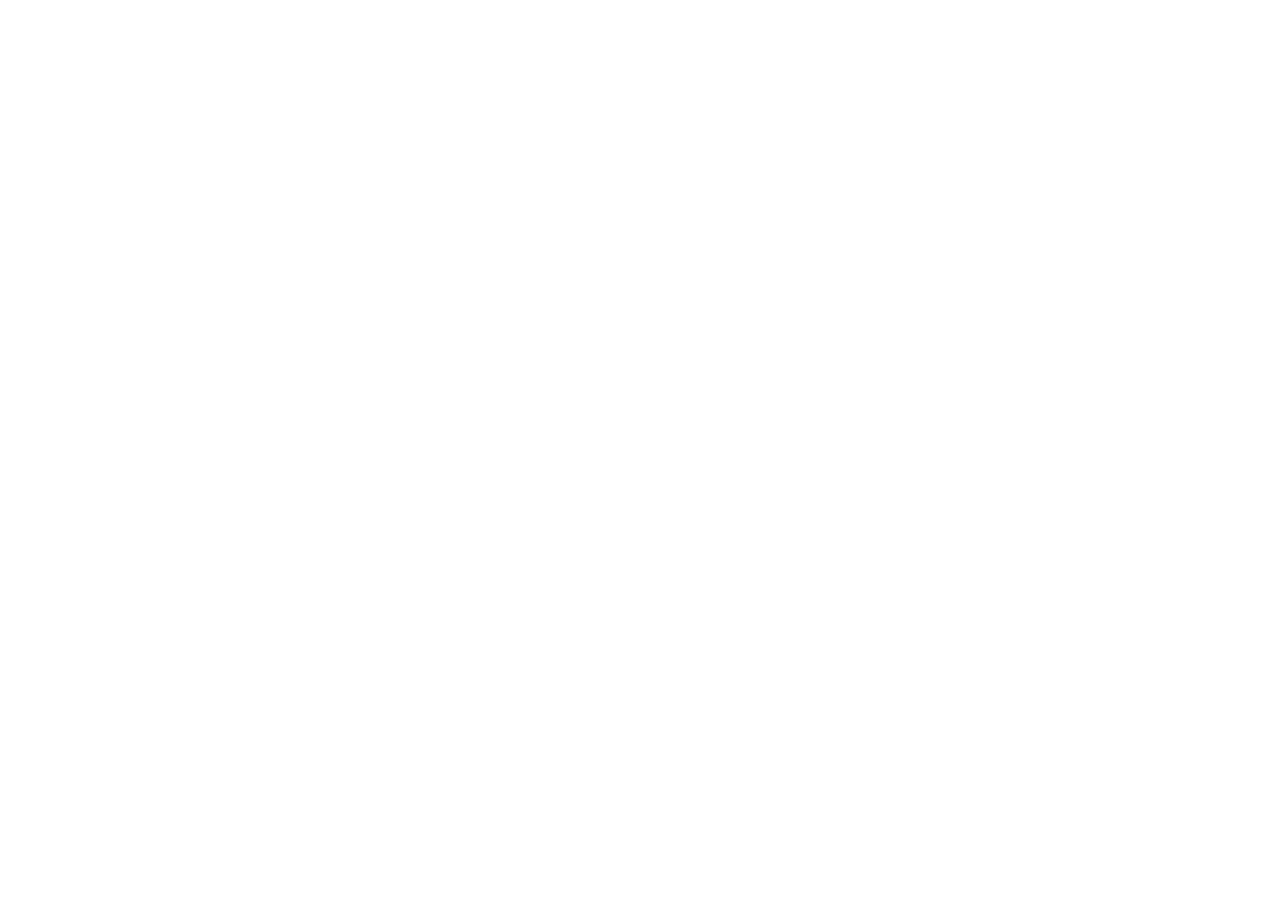
==== index.html @ c2398900 "Probando conexion de subida" ====
<!DOCTYPE html>
<html lang="en">

<head>
    <meta charset="UTF-8">
    <meta name="viewport" content="width=device-width, initial-scale=1.0">
    <title>Document</title>


    <link rel="stylesheet" href="https://stackpath.bootstrapcdn.com/bootstrap/4.3.1/css/bootstrap.min.css"
        integrity="sha384-ggOyR0iXCbMQv3Xipma34MD+dH/1fQ784/j6cY/iJTQUOhcWr7x9JvoRxT2MZw1T" crossorigin="anonymous">

    <script src="https://code.jquery.com/jquery-3.3.1.slim.min.js"
        integrity="sha384-q8i/X+965DzO0rT7abK41JStQIAqVgRVzpbzo5smXKp4YfRvH+8abtTE1Pi6jizo"
        crossorigin="anonymous"></script>
    <script src="https://cdnjs.cloudflare.com/ajax/libs/popper.js/1.14.7/umd/popper.min.js"
        integrity="sha384-UO2eT0CpHqdSJQ6hJty5KVphtPhzWj9WO1clHTMGa3JDZwrnQq4sF86dIHNDz0W1"
        crossorigin="anonymous"></script>
    <script src="https://stackpath.bootstrapcdn.com/bootstrap/4.3.1/js/bootstrap.min.js"
        integrity="sha384-JjSmVgyd0p3pXB1rRibZUAYoIIy6OrQ6VrjIEaFf/nJGzIxFDsf4x0xIM+B07jRM"
        crossorigin="anonymous"></script>

</head>

<body>

</body>

</html>
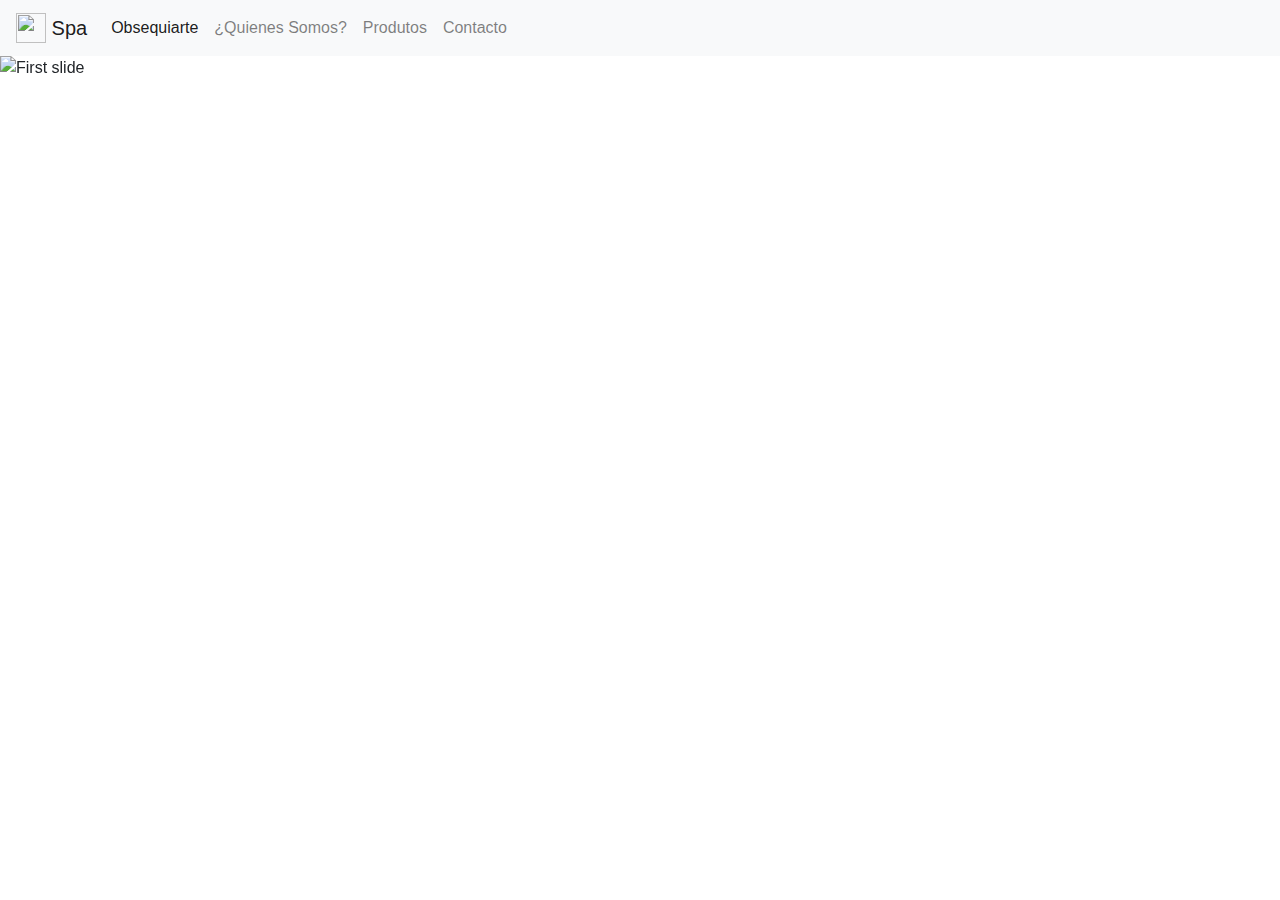
==== commit c8e285cf: "Primera media hora" ====
--- a/index.html
+++ b/index.html
@@ -20,10 +20,74 @@
         integrity="sha384-JjSmVgyd0p3pXB1rRibZUAYoIIy6OrQ6VrjIEaFf/nJGzIxFDsf4x0xIM+B07jRM"
         crossorigin="anonymous"></script>
 
+    <link rel="stylesheet" href="estilo.css">
+
 </head>
 
 <body>
 
+    <!-- Image and text -->
+
+  <nav class="navbar navbar-expand-lg navbar-light bg-light">
+    <a class="navbar-brand" href="#">
+        <img src="https://image.flaticon.com/icons/png/512/36/36285.png" width="30" height="30" class="d-inline-block align-top" alt="">
+        Spa
+      </a>
+    <button class="navbar-toggler" type="button" data-toggle="collapse" data-target="#navbarNav" aria-controls="navbarNav" aria-expanded="false" aria-label="Toggle navigation">
+      <span class="navbar-toggler-icon"></span>
+    </button>
+    <div class="collapse navbar-collapse" id="navbarNav">
+      <ul class="navbar-nav">
+        <li class="nav-item active">
+          <a class="nav-link" href="#">Obsequiarte <span class="sr-only">(current)</span></a>
+        </li>
+        <li class="nav-item">
+          <a class="nav-link" href="#">¿Quienes Somos?</a>
+        </li>
+        <li class="nav-item">
+          <a class="nav-link" href="#">Produtos</a>
+        </li>
+        <li class="nav-item">
+          <a class="nav-link" href="#">Contacto</a>
+        </li>   
+      </ul>
+    </div>
+  </nav>
+
+
+  <div class="conatiner">
+    <div id="carouselExampleIndicators" class="carousel slide" data-ride="carousel">
+        <ol class="carousel-indicators">
+          <li data-target="#carouselExampleIndicators" data-slide-to="0" class="active"></li>
+          <li data-target="#carouselExampleIndicators" data-slide-to="1"></li>
+          <li data-target="#carouselExampleIndicators" data-slide-to="2"></li>
+        </ol>
+        <div class="carousel-inner">
+          <div class="carousel-item active">
+            <img class="d-block w-100 img-slider" src="https://1685481792.rsc.cdn77.org/wp-content/uploads/2016/08/cliente-sal%C3%B3n-de-belleza.jpg" alt="First slide">
+          </div>
+          <div class="carousel-item">
+            <img class="d-block w-100 img-slider" src="https://spalopiabusiness.com/wp-content/uploads/2017/05/masaje-pareja-spa.jpg" alt="Second slide">
+          </div>
+          <div class="carousel-item">
+            <img class="d-block w-100 img-slider" src="https://www.cerodosbe.com/uploads/s1/54/20/17/4/etihad-spa.jpeg" alt="Second slide">
+          </div>
+        </div>
+        <a class="carousel-control-prev" href="#carouselExampleIndicators" role="button" data-slide="prev">
+          <span class="carousel-control-prev-icon" aria-hidden="true"></span>
+          <span class="sr-only">Previous</span>
+        </a>
+        <a class="carousel-control-next" href="#carouselExampleIndicators" role="button" data-slide="next">
+          <span class="carousel-control-next-icon" aria-hidden="true"></span>
+          <span class="sr-only">Next</span>
+        </a>
+      </div>
+  </div>
+  <div class="container">
+
+  </div>
+
+
 </body>
 
 </html>--- a/estilo.css
+++ b/estilo.css
@@ -0,0 +1,6 @@
+.img-slider {
+
+    height: 500px;
+    width: auto;
+
+}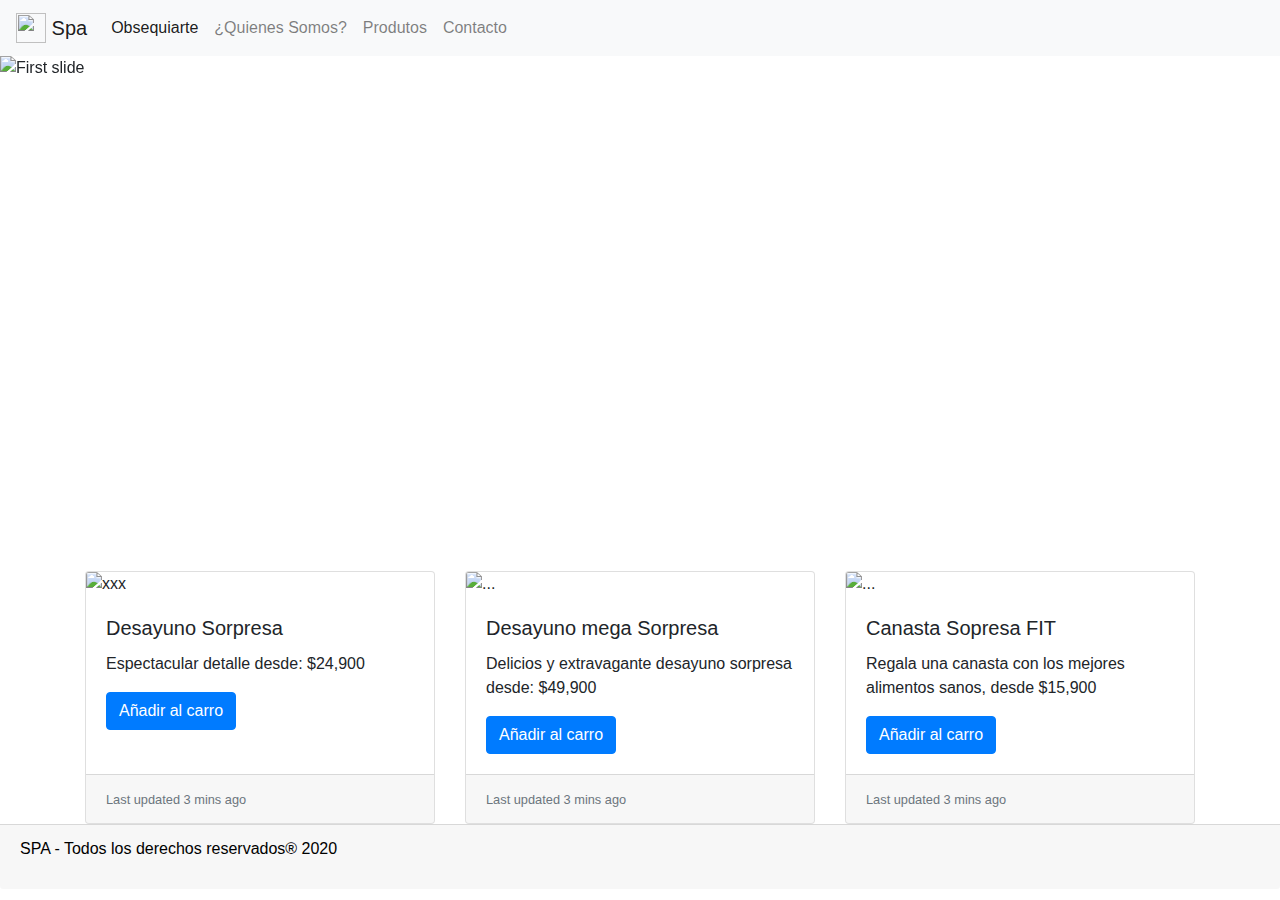
==== commit 82e78757: "Probando conexion de subida" ====
--- a/index.html
+++ b/index.html
@@ -84,8 +84,47 @@
       </div>
   </div>
   <div class="container">
+    <div class="card-deck">
+        <div class="card ">
+          <img src="https://cdnx.jumpseller.com/toniytanacom/image/4114911/resize/540/540?1588160766" class="card-img-top img-product" alt="xxx">
+          <div class="card-body">
+            <h5 class="card-title">Desayuno Sorpresa</h5>
+            <p class="card-text">Espectacular detalle desde: $24,900 </p>
+            <a href="" class="btn btn-primary">Añadir al carro</a>
+          </div>
+          <div class="card-footer">
+            <small class="text-muted">Last updated 3 mins ago</small>
+          </div>
+        </div>
+        <div class="card">
+          <img src="https://flormiel.com/floristeria/wp-content/uploads/2019/04/Desayuno-Sorpresa-Te-Amo-Como-Nunca-4-1.jpg" class="card-img-top img-product" alt="...">
+          <div class="card-body">
+            <h5 class="card-title">Desayuno mega Sorpresa</h5>
+            <p class="card-text">Delicios y extravagante desayuno sorpresa desde: $49,900</p>
+            <a href="" class="btn btn-primary">Añadir al carro</a>
+          </div>
+          <div class="card-footer">
+            <small class="text-muted">Last updated 3 mins ago</small>
+          </div>
+        </div>
+        <div class="card">
+          <img src="https://http2.mlstatic.com/desayuno-sorpresa-D_NQ_NP_804661-MCO29526625471_022019-F.webp" class="card-img-top img-product" alt="...">
+          <div class="card-body">
+            <h5 class="card-title">Canasta Sopresa FIT</h5>
+            <p class="card-text">Regala una canasta con los mejores alimentos sanos, desde $15,900</p>
+            <a href="" class="btn btn-primary">Añadir al carro</a>
+          </div>
+          <div class="card-footer">
+            <small class="text-muted">Last updated 3 mins ago</small>
+          </div>
+        </div>
+        
+      </div>
+  </div>
 
-  </div>
+  <footer class="card-footer">
+    <p style="color: rgb(0, 0, 0);"> SPA - Todos los derechos reservados® 2020</p>
+  </footer>
 
 
 </body>
--- a/estilo.css
+++ b/estilo.css
@@ -3,4 +3,13 @@
     height: 500px;
     width: auto;
 
+}
+
+.container {
+    padding-top: 15px;
+}
+
+.img-product{
+    /* height: 343px;
+    width: 343px; */
 }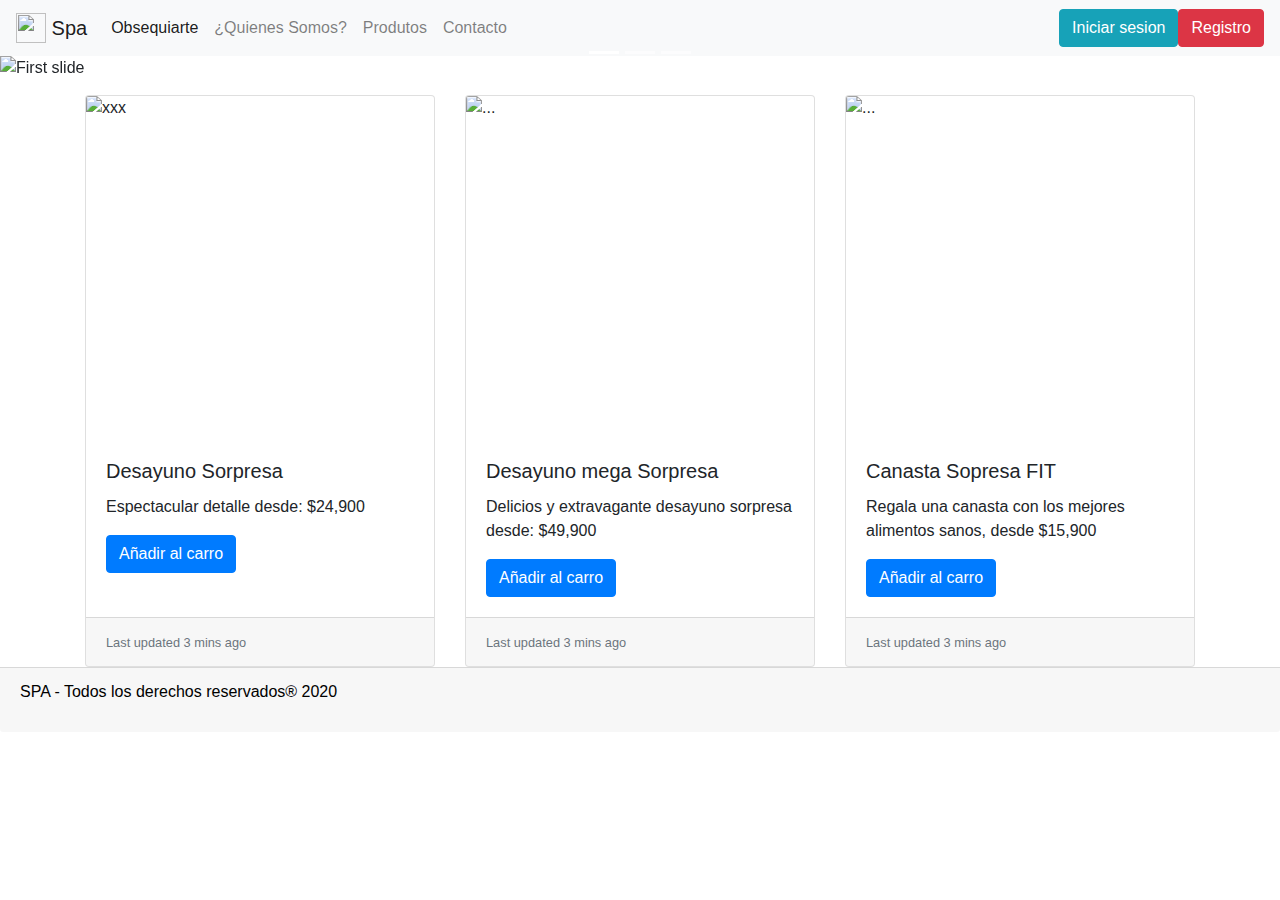
==== commit f39f906c: "Tercera media hora" ====
--- a/index.html
+++ b/index.html
@@ -22,14 +22,31 @@
 
     <link rel="stylesheet" href="estilo.css">
 
+
+
 </head>
 
 <body>
 
+    <script>
+function registro() {
+            var peticion = null;
+
+            peticion = new XMLHttpRequest();
+            console.log(peticion);
+            if (peticion) {
+                peticion.open('get', "registro.html", false); //metodo , el archivo que voy a traer , si lo quiero sincrono = falso
+                peticion.send(null);
+                document.getElementById("contenedor").innerHTML = peticion.responseText;
+
+            }
+        }
+    </script>
+
     <!-- Image and text -->
 
   <nav class="navbar navbar-expand-lg navbar-light bg-light">
-    <a class="navbar-brand" href="#">
+    <a class="navbar-brand" href="index.html">
         <img src="https://image.flaticon.com/icons/png/512/36/36285.png" width="30" height="30" class="d-inline-block align-top" alt="">
         Spa
       </a>
@@ -52,8 +69,17 @@
         </li>   
       </ul>
     </div>
+    <a class="btn btn-info" href="#">Iniciar sesion</a>
+    <button class ="btn btn-danger"  onclick="registro()" >
+        Registro
+    </button>
+
+
   </nav>
 
+
+  <div id="contenedor">
+ 
 
   <div class="conatiner">
     <div id="carouselExampleIndicators" class="carousel slide" data-ride="carousel">
@@ -64,13 +90,13 @@
         </ol>
         <div class="carousel-inner">
           <div class="carousel-item active">
-            <img class="d-block w-100 img-slider" src="https://1685481792.rsc.cdn77.org/wp-content/uploads/2016/08/cliente-sal%C3%B3n-de-belleza.jpg" alt="First slide">
+            <img class="d-block w-100 " src="https://1685481792.rsc.cdn77.org/wp-content/uploads/2016/08/cliente-sal%C3%B3n-de-belleza.jpg" alt="First slide">
           </div>
           <div class="carousel-item">
-            <img class="d-block w-100 img-slider" src="https://spalopiabusiness.com/wp-content/uploads/2017/05/masaje-pareja-spa.jpg" alt="Second slide">
+            <img class="d-block w-100 " src="https://spalopiabusiness.com/wp-content/uploads/2017/05/masaje-pareja-spa.jpg" alt="Second slide">
           </div>
           <div class="carousel-item">
-            <img class="d-block w-100 img-slider" src="https://www.cerodosbe.com/uploads/s1/54/20/17/4/etihad-spa.jpeg" alt="Second slide">
+            <img class="d-block w-100 " src="https://www.cerodosbe.com/uploads/s1/54/20/17/4/etihad-spa.jpeg" alt="Second slide">
           </div>
         </div>
         <a class="carousel-control-prev" href="#carouselExampleIndicators" role="button" data-slide="prev">
@@ -83,14 +109,14 @@
         </a>
       </div>
   </div>
-  <div class="container">
+  <div class="container" id="contenedor_menor">
     <div class="card-deck">
         <div class="card ">
           <img src="https://cdnx.jumpseller.com/toniytanacom/image/4114911/resize/540/540?1588160766" class="card-img-top img-product" alt="xxx">
           <div class="card-body">
             <h5 class="card-title">Desayuno Sorpresa</h5>
             <p class="card-text">Espectacular detalle desde: $24,900 </p>
-            <a href="" class="btn btn-primary">Añadir al carro</a>
+            <a href="#" class="btn btn-primary" >Añadir al carro </a>
           </div>
           <div class="card-footer">
             <small class="text-muted">Last updated 3 mins ago</small>
@@ -101,7 +127,7 @@
           <div class="card-body">
             <h5 class="card-title">Desayuno mega Sorpresa</h5>
             <p class="card-text">Delicios y extravagante desayuno sorpresa desde: $49,900</p>
-            <a href="" class="btn btn-primary">Añadir al carro</a>
+            <a href="#" class="btn btn-primary">Añadir al carro</a>
           </div>
           <div class="card-footer">
             <small class="text-muted">Last updated 3 mins ago</small>
@@ -112,7 +138,7 @@
           <div class="card-body">
             <h5 class="card-title">Canasta Sopresa FIT</h5>
             <p class="card-text">Regala una canasta con los mejores alimentos sanos, desde $15,900</p>
-            <a href="" class="btn btn-primary">Añadir al carro</a>
+            <a href="#" class="btn btn-primary">Añadir al carro</a>
           </div>
           <div class="card-footer">
             <small class="text-muted">Last updated 3 mins ago</small>
@@ -121,7 +147,7 @@
         
       </div>
   </div>
-
+</div>
   <footer class="card-footer">
     <p style="color: rgb(0, 0, 0);"> SPA - Todos los derechos reservados® 2020</p>
   </footer>
@@ -129,4 +155,6 @@
 
 </body>
 
+
+    
 </html>--- a/estilo.css
+++ b/estilo.css
@@ -10,6 +10,6 @@
 }
 
 .img-product{
-    /* height: 343px;
-    width: 343px; */
+    height: 343px;
+    width: 343px;
 }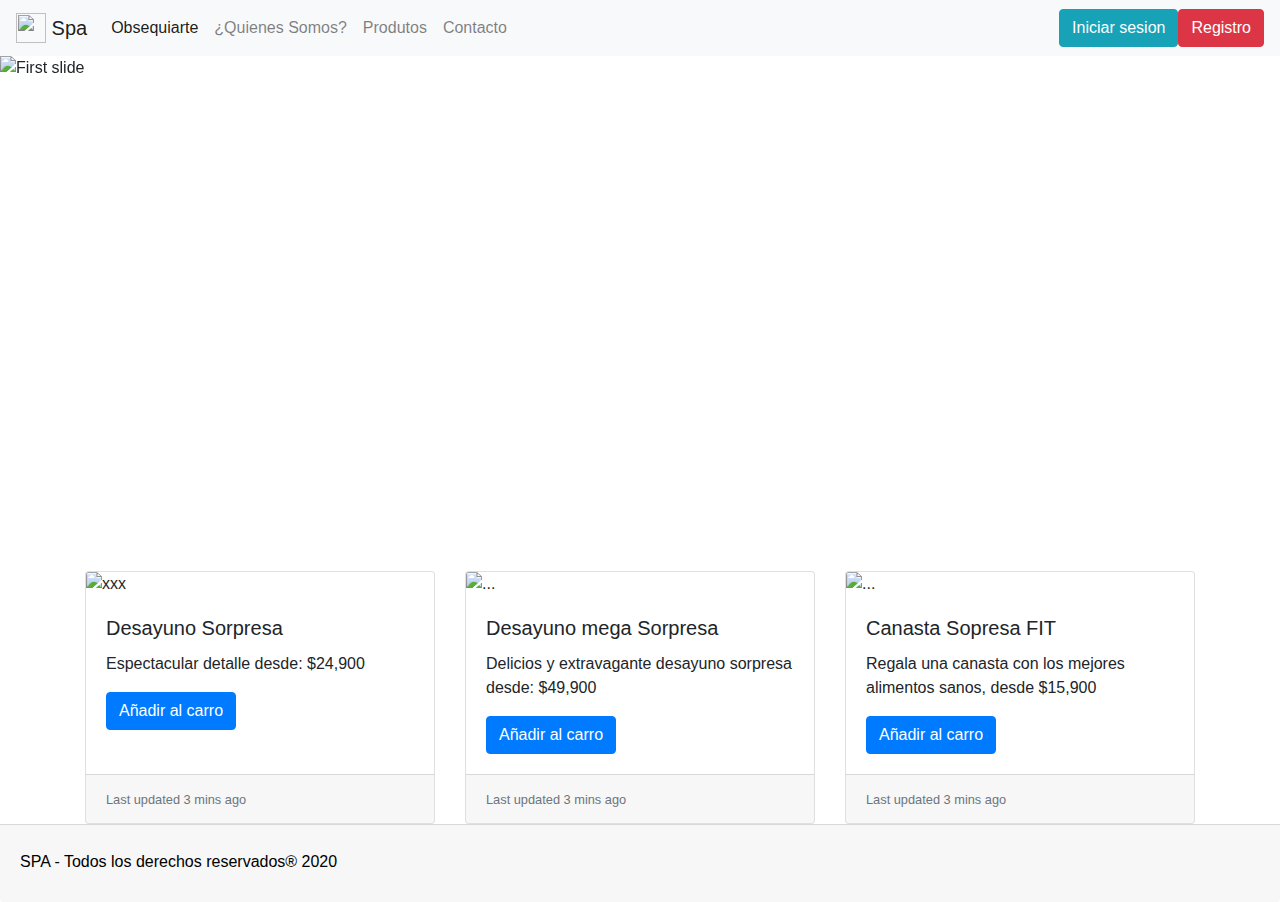
==== commit da40d571: "Cuarta media hora" ====
--- a/index.html
+++ b/index.html
@@ -38,6 +38,18 @@
                 peticion.open('get', "registro.html", false); //metodo , el archivo que voy a traer , si lo quiero sincrono = falso
                 peticion.send(null);
                 document.getElementById("contenedor").innerHTML = peticion.responseText;
+
+            }
+        }
+function producto_1() {
+            var peticion = null;
+
+            peticion = new XMLHttpRequest();
+            console.log(peticion);
+            if (peticion) {
+                peticion.open('get', "producto_1.html", false); //metodo , el archivo que voy a traer , si lo quiero sincrono = falso
+                peticion.send(null);
+                document.getElementById("contenedor_menor").innerHTML = peticion.responseText;
 
             }
         }
@@ -90,13 +102,13 @@
         </ol>
         <div class="carousel-inner">
           <div class="carousel-item active">
-            <img class="d-block w-100 " src="https://1685481792.rsc.cdn77.org/wp-content/uploads/2016/08/cliente-sal%C3%B3n-de-belleza.jpg" alt="First slide">
+            <img class="d-block w-100 img-slider" src="https://1685481792.rsc.cdn77.org/wp-content/uploads/2016/08/cliente-sal%C3%B3n-de-belleza.jpg" alt="First slide">
           </div>
           <div class="carousel-item">
-            <img class="d-block w-100 " src="https://spalopiabusiness.com/wp-content/uploads/2017/05/masaje-pareja-spa.jpg" alt="Second slide">
+            <img class="d-block w-100 img-slider" src="https://spalopiabusiness.com/wp-content/uploads/2017/05/masaje-pareja-spa.jpg" alt="Second slide">
           </div>
           <div class="carousel-item">
-            <img class="d-block w-100 " src="https://www.cerodosbe.com/uploads/s1/54/20/17/4/etihad-spa.jpeg" alt="Second slide">
+            <img class="d-block w-100 img-slider" src="https://www.cerodosbe.com/uploads/s1/54/20/17/4/etihad-spa.jpeg" alt="Second slide">
           </div>
         </div>
         <a class="carousel-control-prev" href="#carouselExampleIndicators" role="button" data-slide="prev">
@@ -112,18 +124,19 @@
   <div class="container" id="contenedor_menor">
     <div class="card-deck">
         <div class="card ">
-          <img src="https://cdnx.jumpseller.com/toniytanacom/image/4114911/resize/540/540?1588160766" class="card-img-top img-product" alt="xxx">
+          <img src="https://cdnx.jumpseller.com/toniytanacom/image/4114911/resize/540/540?1588160766" class="card-img-top" alt="xxx">
           <div class="card-body">
             <h5 class="card-title">Desayuno Sorpresa</h5>
             <p class="card-text">Espectacular detalle desde: $24,900 </p>
-            <a href="#" class="btn btn-primary" >Añadir al carro </a>
+            <a href="#" class="btn btn-primary" onclick="producto_1()">Añadir al carro </a>
+
           </div>
           <div class="card-footer">
             <small class="text-muted">Last updated 3 mins ago</small>
           </div>
         </div>
         <div class="card">
-          <img src="https://flormiel.com/floristeria/wp-content/uploads/2019/04/Desayuno-Sorpresa-Te-Amo-Como-Nunca-4-1.jpg" class="card-img-top img-product" alt="...">
+          <img src="https://flormiel.com/floristeria/wp-content/uploads/2019/04/Desayuno-Sorpresa-Te-Amo-Como-Nunca-4-1.jpg" class="card-img-top" alt="...">
           <div class="card-body">
             <h5 class="card-title">Desayuno mega Sorpresa</h5>
             <p class="card-text">Delicios y extravagante desayuno sorpresa desde: $49,900</p>
@@ -134,7 +147,7 @@
           </div>
         </div>
         <div class="card">
-          <img src="https://http2.mlstatic.com/desayuno-sorpresa-D_NQ_NP_804661-MCO29526625471_022019-F.webp" class="card-img-top img-product" alt="...">
+          <img src="https://http2.mlstatic.com/desayuno-sorpresa-D_NQ_NP_804661-MCO29526625471_022019-F.webp" class="card-img-top" alt="...">
           <div class="card-body">
             <h5 class="card-title">Canasta Sopresa FIT</h5>
             <p class="card-text">Regala una canasta con los mejores alimentos sanos, desde $15,900</p>
@@ -148,7 +161,7 @@
       </div>
   </div>
 </div>
-  <footer class="card-footer">
+  <footer class="card-footer footer-separacion">
     <p style="color: rgb(0, 0, 0);"> SPA - Todos los derechos reservados® 2020</p>
   </footer>
 
--- a/estilo.css
+++ b/estilo.css
@@ -4,12 +4,20 @@
     width: auto;
 
 }
-
 .container {
     padding-top: 15px;
+}
+
+.lista{
+    padding-bottom: 25px;
 }
 
 .img-product{
     height: 343px;
     width: 343px;
+    border-radius: 10px;
+}
+
+.footer-separacion{
+    padding-top: 25px;
 }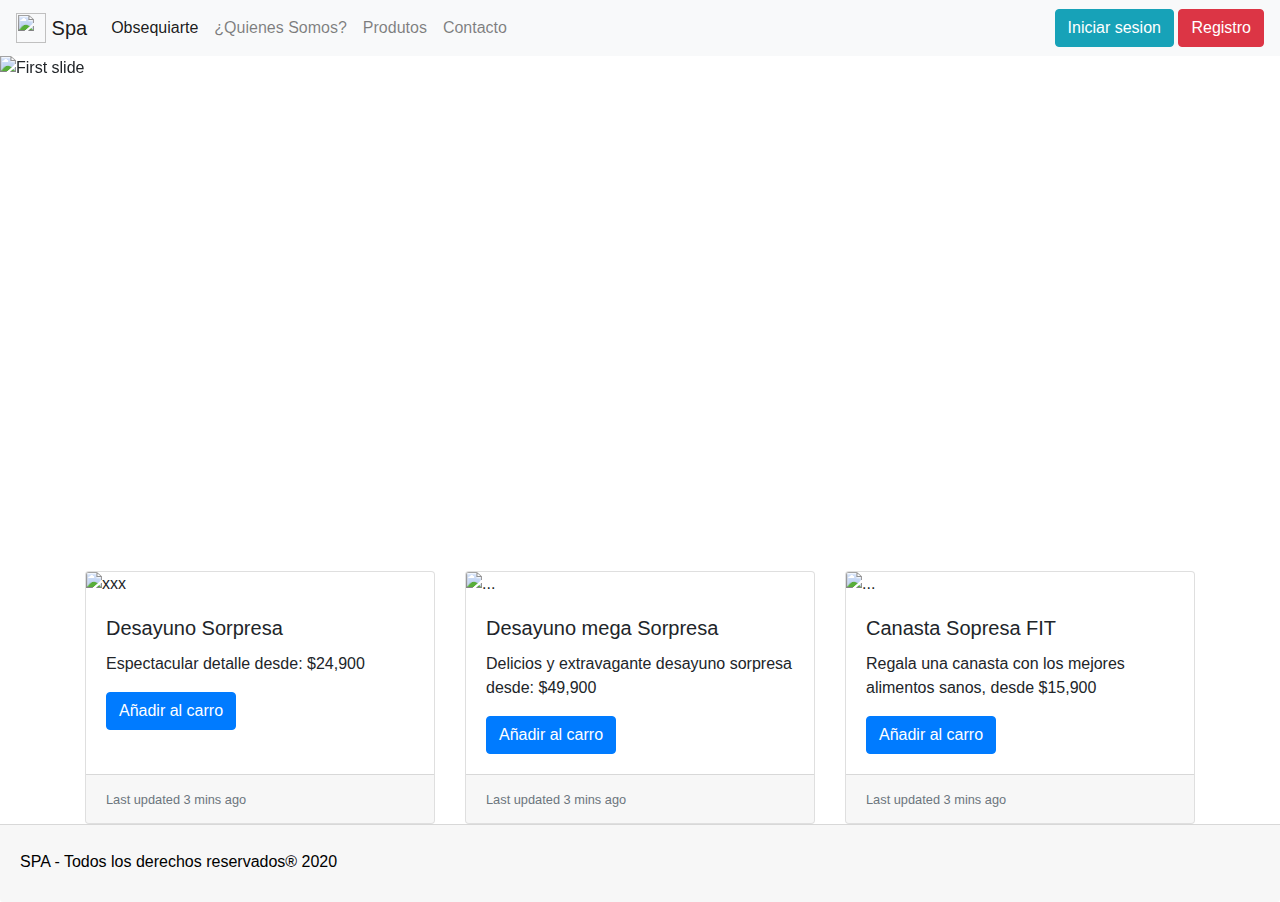
==== commit ddc28bdf: "Quinta media hora" ====
--- a/index.html
+++ b/index.html
@@ -4,7 +4,7 @@
 <head>
     <meta charset="UTF-8">
     <meta name="viewport" content="width=device-width, initial-scale=1.0">
-    <title>Document</title>
+    <title>Spa</title>
 
 
     <link rel="stylesheet" href="https://stackpath.bootstrapcdn.com/bootstrap/4.3.1/css/bootstrap.min.css"
@@ -21,39 +21,13 @@
         crossorigin="anonymous"></script>
 
     <link rel="stylesheet" href="estilo.css">
-
+    <script src="ajax.js"></script>
 
 
 </head>
 
 <body>
 
-    <script>
-function registro() {
-            var peticion = null;
-
-            peticion = new XMLHttpRequest();
-            console.log(peticion);
-            if (peticion) {
-                peticion.open('get', "registro.html", false); //metodo , el archivo que voy a traer , si lo quiero sincrono = falso
-                peticion.send(null);
-                document.getElementById("contenedor").innerHTML = peticion.responseText;
-
-            }
-        }
-function producto_1() {
-            var peticion = null;
-
-            peticion = new XMLHttpRequest();
-            console.log(peticion);
-            if (peticion) {
-                peticion.open('get', "producto_1.html", false); //metodo , el archivo que voy a traer , si lo quiero sincrono = falso
-                peticion.send(null);
-                document.getElementById("contenedor_menor").innerHTML = peticion.responseText;
-
-            }
-        }
-    </script>
 
     <!-- Image and text -->
 
@@ -77,14 +51,20 @@
           <a class="nav-link" href="#">Produtos</a>
         </li>
         <li class="nav-item">
-          <a class="nav-link" href="#">Contacto</a>
+          <a class="nav-link" onclick="contacto()" href="#">Contacto</a>
         </li>   
       </ul>
     </div>
-    <a class="btn btn-info" href="#">Iniciar sesion</a>
-    <button class ="btn btn-danger"  onclick="registro()" >
-        Registro
-    </button>
+        <div>
+          
+        
+          <button class ="btn btn-info" >
+              Iniciar sesion
+          </button>
+          <button class ="btn btn-danger"  onclick="registro()" >
+              Registro
+          </button>
+        </div>
 
 
   </nav>
